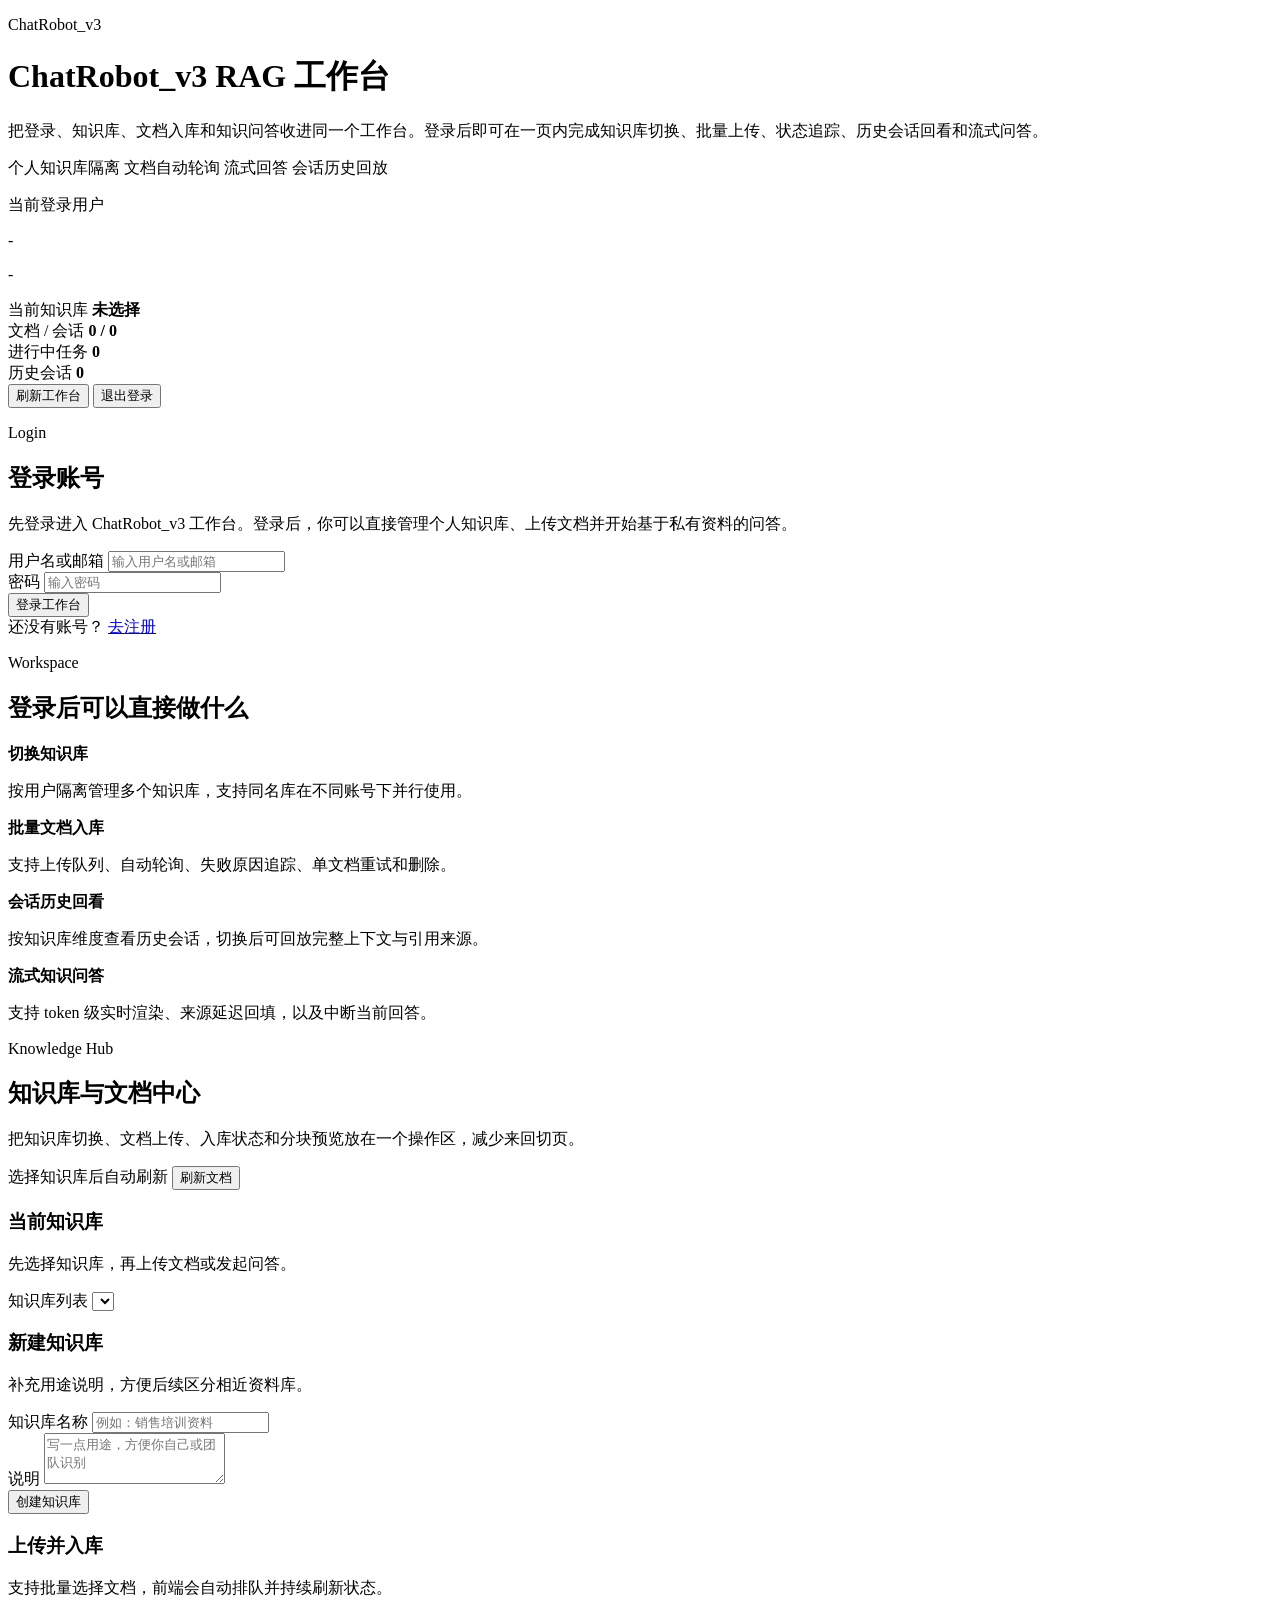
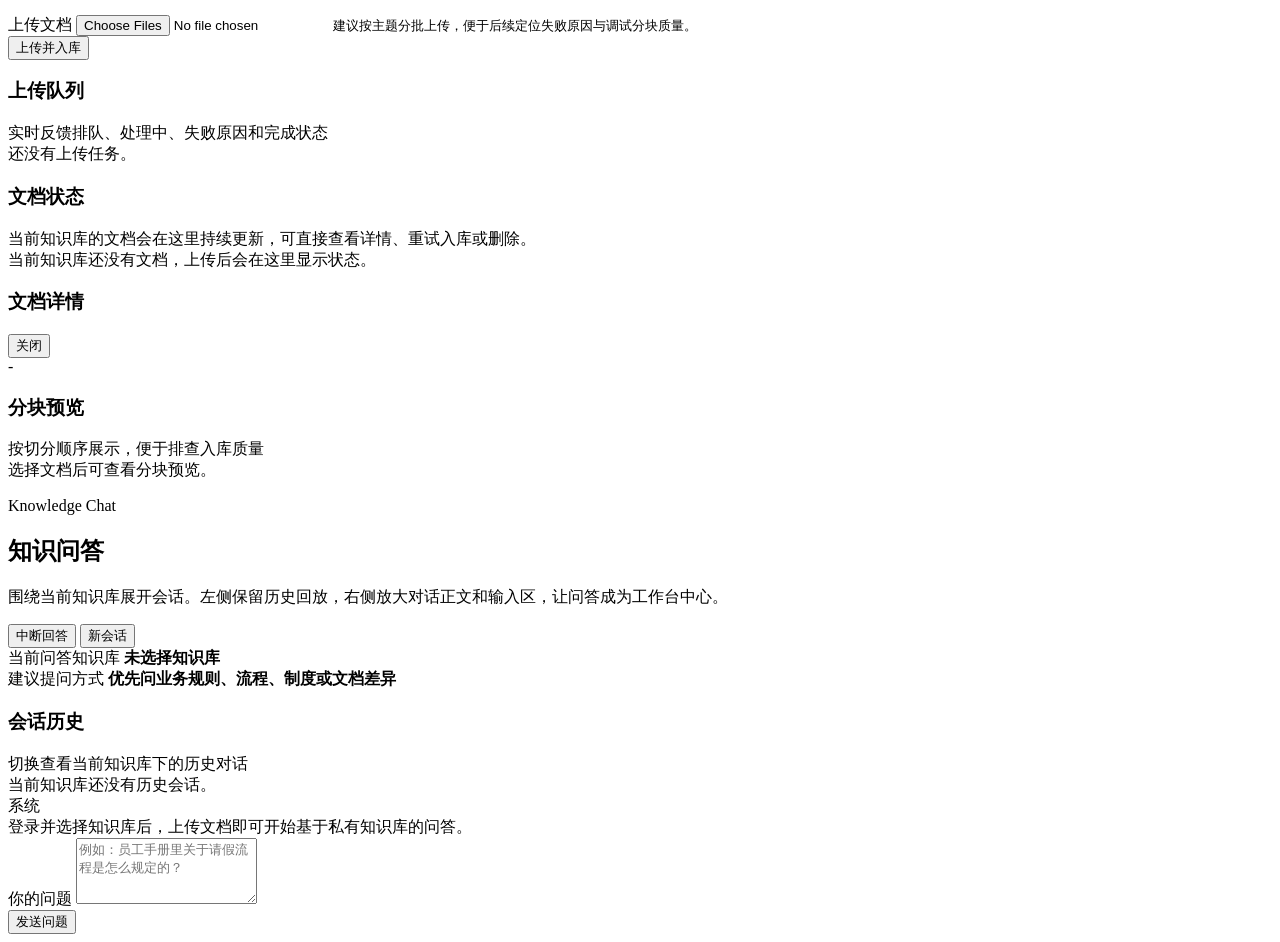
==== app/frontend/index.html @ 5afba653 "Initial open-source release with CI" ====
<!DOCTYPE html>
<html lang="zh-CN">
  <head>
    <meta charset="UTF-8" />
    <meta name="viewport" content="width=device-width, initial-scale=1.0" />
    <title>ChatRobot_v3 RAG 工作台</title>
    <link rel="stylesheet" href="/static/app.css" />
  </head>
  <body>
    <div class="shell">
      <header class="hero">
        <div class="hero-main">
          <p class="eyebrow">ChatRobot_v3</p>
          <h1>ChatRobot_v3 RAG 工作台</h1>
          <p class="hero-copy">
            把登录、知识库、文档入库和知识问答收进同一个工作台。登录后即可在一页内完成知识库切换、批量上传、状态追踪、历史会话回看和流式问答。
          </p>
          <div class="hero-badges">
            <span class="hero-badge">个人知识库隔离</span>
            <span class="hero-badge">文档自动轮询</span>
            <span class="hero-badge">流式回答</span>
            <span class="hero-badge">会话历史回放</span>
          </div>
        </div>

        <div class="hero-side">
          <div id="currentUserCard" class="user-card hidden">
            <p class="user-card-label">当前登录用户</p>
            <p id="currentUsername" class="user-card-name">-</p>
            <p id="currentUserEmail" class="user-card-meta">-</p>
          </div>

          <div class="hero-stats">
            <article class="hero-stat-card">
              <span class="hero-stat-label">当前知识库</span>
              <strong id="workspaceCollectionSummary" class="hero-stat-value">未选择</strong>
            </article>
            <article class="hero-stat-card">
              <span class="hero-stat-label">文档 / 会话</span>
              <strong id="workspaceDocumentSummary" class="hero-stat-value">0 / 0</strong>
            </article>
            <article class="hero-stat-card">
              <span class="hero-stat-label">进行中任务</span>
              <strong id="workspacePendingSummary" class="hero-stat-value">0</strong>
            </article>
            <article class="hero-stat-card">
              <span class="hero-stat-label">历史会话</span>
              <strong id="workspaceConversationSummary" class="hero-stat-value">0</strong>
            </article>
          </div>

          <div class="hero-actions">
            <button id="refreshAllButton" class="ghost-button hidden" type="button">刷新工作台</button>
            <button id="logoutButton" class="ghost-button hidden" type="button">退出登录</button>
          </div>
        </div>
      </header>

      <section id="sessionNotice" class="session-notice hidden"></section>

      <section id="authPanel" class="auth-shell">
        <div class="auth-workbench">
          <form id="loginForm" class="panel auth-panel auth-panel-compact">
            <div class="panel-header">
              <div>
                <p class="panel-kicker">Login</p>
                <h2>登录账号</h2>
              </div>
            </div>
            <p class="auth-intro">
              先登录进入 ChatRobot_v3 工作台。登录后，你可以直接管理个人知识库、上传文档并开始基于私有资料的问答。
            </p>
            <div class="field">
              <span>用户名或邮箱</span>
              <input id="loginIdentifierInput" type="text" maxlength="255" placeholder="输入用户名或邮箱" />
            </div>
            <div class="field">
              <span>密码</span>
              <input id="loginPasswordInput" type="password" maxlength="128" placeholder="输入密码" />
            </div>
            <button class="accent-button" type="submit">登录工作台</button>
            <div class="auth-link-row">
              <span>还没有账号？</span>
              <a class="text-link" href="/register">去注册</a>
            </div>
          </form>

          <aside class="panel auth-preview-panel">
            <div class="panel-header">
              <div>
                <p class="panel-kicker">Workspace</p>
                <h2>登录后可以直接做什么</h2>
              </div>
            </div>
            <div class="feature-grid">
              <article class="feature-card">
                <strong>切换知识库</strong>
                <p>按用户隔离管理多个知识库，支持同名库在不同账号下并行使用。</p>
              </article>
              <article class="feature-card">
                <strong>批量文档入库</strong>
                <p>支持上传队列、自动轮询、失败原因追踪、单文档重试和删除。</p>
              </article>
              <article class="feature-card">
                <strong>会话历史回看</strong>
                <p>按知识库维度查看历史会话，切换后可回放完整上下文与引用来源。</p>
              </article>
              <article class="feature-card">
                <strong>流式知识问答</strong>
                <p>支持 token 级实时渲染、来源延迟回填，以及中断当前回答。</p>
              </article>
            </div>
          </aside>
        </div>
      </section>

      <main id="dashboard" class="dashboard hidden">
        <section class="panel panel-operations">
          <div class="panel-header workspace-header">
            <div>
              <p class="panel-kicker">Knowledge Hub</p>
              <h2>知识库与文档中心</h2>
              <p class="workspace-header-copy">把知识库切换、文档上传、入库状态和分块预览放在一个操作区，减少来回切页。</p>
            </div>
            <div class="panel-header-actions">
              <span id="documentPollingStatus" class="panel-status-text">选择知识库后自动刷新</span>
              <button id="refreshDocumentsButton" class="ghost-button" type="button">刷新文档</button>
            </div>
          </div>

          <div class="operations-grid">
            <div class="stack">
              <section class="workspace-block workspace-block-emphasis">
                <div class="subsection-header subsection-header-tight">
                  <div>
                    <h3>当前知识库</h3>
                    <p class="subsection-meta">先选择知识库，再上传文档或发起问答。</p>
                  </div>
                </div>
                <label class="field">
                  <span>知识库列表</span>
                  <select id="collectionSelect"></select>
                </label>
              </section>

              <form id="collectionForm" class="card-form">
                <div class="subsection-header subsection-header-tight">
                  <div>
                    <h3>新建知识库</h3>
                    <p class="subsection-meta">补充用途说明，方便后续区分相近资料库。</p>
                  </div>
                </div>
                <div class="field">
                  <span>知识库名称</span>
                  <input id="collectionNameInput" type="text" maxlength="100" placeholder="例如：销售培训资料" />
                </div>
                <div class="field">
                  <span>说明</span>
                  <textarea
                    id="collectionDescriptionInput"
                    rows="3"
                    maxlength="500"
                    placeholder="写一点用途，方便你自己或团队识别"
                  ></textarea>
                </div>
                <button class="accent-button" type="submit">创建知识库</button>
              </form>

              <form id="uploadForm" class="card-form">
                <div class="subsection-header subsection-header-tight">
                  <div>
                    <h3>上传并入库</h3>
                    <p class="subsection-meta">支持批量选择文档，前端会自动排队并持续刷新状态。</p>
                  </div>
                </div>
                <div class="field">
                  <span>上传文档</span>
                  <input id="fileInput" type="file" accept=".pdf,.doc,.docx,.txt" multiple />
                  <small class="field-hint">建议按主题分批上传，便于后续定位失败原因与调试分块质量。</small>
                </div>
                <button class="accent-button" type="submit">上传并入库</button>
              </form>
            </div>

            <div class="resource-column">
              <section class="upload-queue-panel workspace-block">
                <div class="subsection-header">
                  <div>
                    <h3>上传队列</h3>
                    <span class="subsection-meta">实时反馈排队、处理中、失败原因和完成状态</span>
                  </div>
                </div>
                <div id="uploadQueueEmptyState" class="empty-state">还没有上传任务。</div>
                <div id="uploadQueue" class="upload-queue"></div>
              </section>

              <section class="workspace-block workspace-block-fill">
                <div class="subsection-header">
                  <div>
                    <h3>文档状态</h3>
                    <span class="subsection-meta">当前知识库的文档会在这里持续更新，可直接查看详情、重试入库或删除。</span>
                  </div>
                </div>
                <div id="documentsEmptyState" class="empty-state">当前知识库还没有文档，上传后会在这里显示状态。</div>
                <div id="documentsList" class="document-list"></div>
              </section>
            </div>
          </div>

          <section id="documentDetailPanel" class="detail-panel hidden">
            <div class="subsection-header">
              <div>
                <h3 id="documentDetailTitle">文档详情</h3>
                <p id="documentChunkPreviewSummary" class="subsection-meta"></p>
              </div>
              <button id="closeDocumentDetailButton" class="ghost-button" type="button">关闭</button>
            </div>
            <div class="detail-summary">
              <span id="documentDetailStatus" class="status-badge">-</span>
            </div>
            <div id="documentDetailMeta" class="detail-meta-grid"></div>
            <div id="documentDetailError" class="detail-alert hidden"></div>

            <div class="detail-section">
              <div class="subsection-header subsection-header-tight">
                <h3>分块预览</h3>
                <span class="subsection-meta">按切分顺序展示，便于排查入库质量</span>
              </div>
              <div id="documentChunkPreviewEmptyState" class="empty-state">选择文档后可查看分块预览。</div>
              <div id="documentChunkPreview" class="chunk-preview-list"></div>
            </div>
          </section>
        </section>

        <section class="panel panel-chat">
          <div class="panel-header">
            <div>
              <p class="panel-kicker">Knowledge Chat</p>
              <h2>知识问答</h2>
              <p class="workspace-header-copy">
                围绕当前知识库展开会话。左侧保留历史回放，右侧放大对话正文和输入区，让问答成为工作台中心。
              </p>
            </div>
            <div class="panel-header-actions">
              <button id="stopChatButton" class="danger-button hidden" type="button">中断回答</button>
              <button id="resetConversationButton" class="ghost-button" type="button">新会话</button>
            </div>
          </div>

          <div class="chat-context-bar">
            <div class="chat-context-card">
              <span class="chat-context-label">当前问答知识库</span>
              <strong id="chatCollectionBadge">未选择知识库</strong>
            </div>
            <div class="chat-context-card">
              <span class="chat-context-label">建议提问方式</span>
              <strong>优先问业务规则、流程、制度或文档差异</strong>
            </div>
          </div>

          <div class="chat-layout">
            <aside class="conversation-panel">
              <div class="subsection-header subsection-header-tight">
                <div>
                  <h3>会话历史</h3>
                  <span class="subsection-meta">切换查看当前知识库下的历史对话</span>
                </div>
              </div>
              <div id="conversationListEmptyState" class="empty-state">当前知识库还没有历史会话。</div>
              <div id="conversationList" class="conversation-list"></div>
            </aside>

            <div class="chat-main">
              <div id="chatFeed" class="chat-feed">
                <article class="message assistant">
                  <div class="message-role">系统</div>
                  <div class="message-body">登录并选择知识库后，上传文档即可开始基于私有知识库的问答。</div>
                </article>
              </div>

              <form id="chatForm" class="chat-form">
                <label class="field">
                  <span>你的问题</span>
                  <textarea
                    id="chatInput"
                    rows="4"
                    maxlength="4000"
                    placeholder="例如：员工手册里关于请假流程是怎么规定的？"
                  ></textarea>
                </label>
                <div class="chat-actions">
                  <button class="accent-button" type="submit">发送问题</button>
                </div>
              </form>
            </div>
          </div>
        </section>
      </main>
    </div>

    <div id="toast" class="toast hidden"></div>
    <script src="/static/app.js"></script>
  </body>
</html>
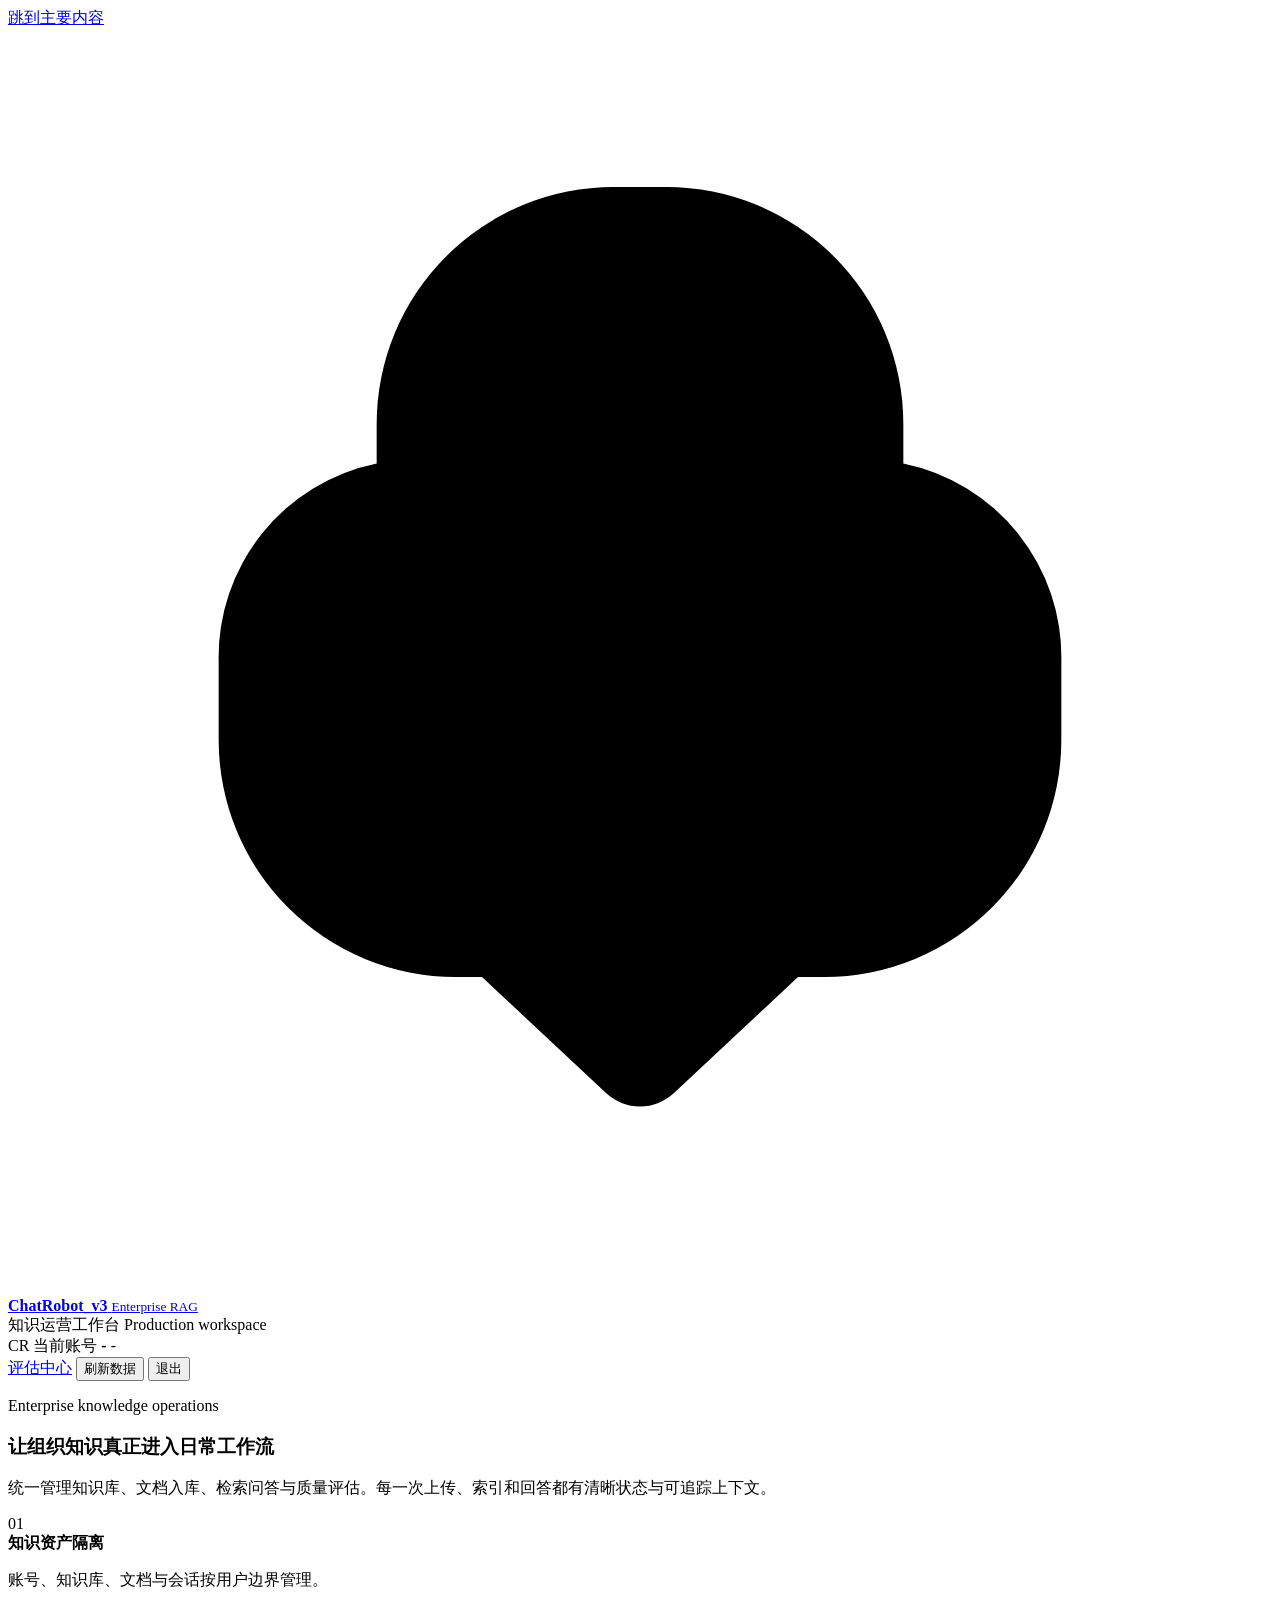
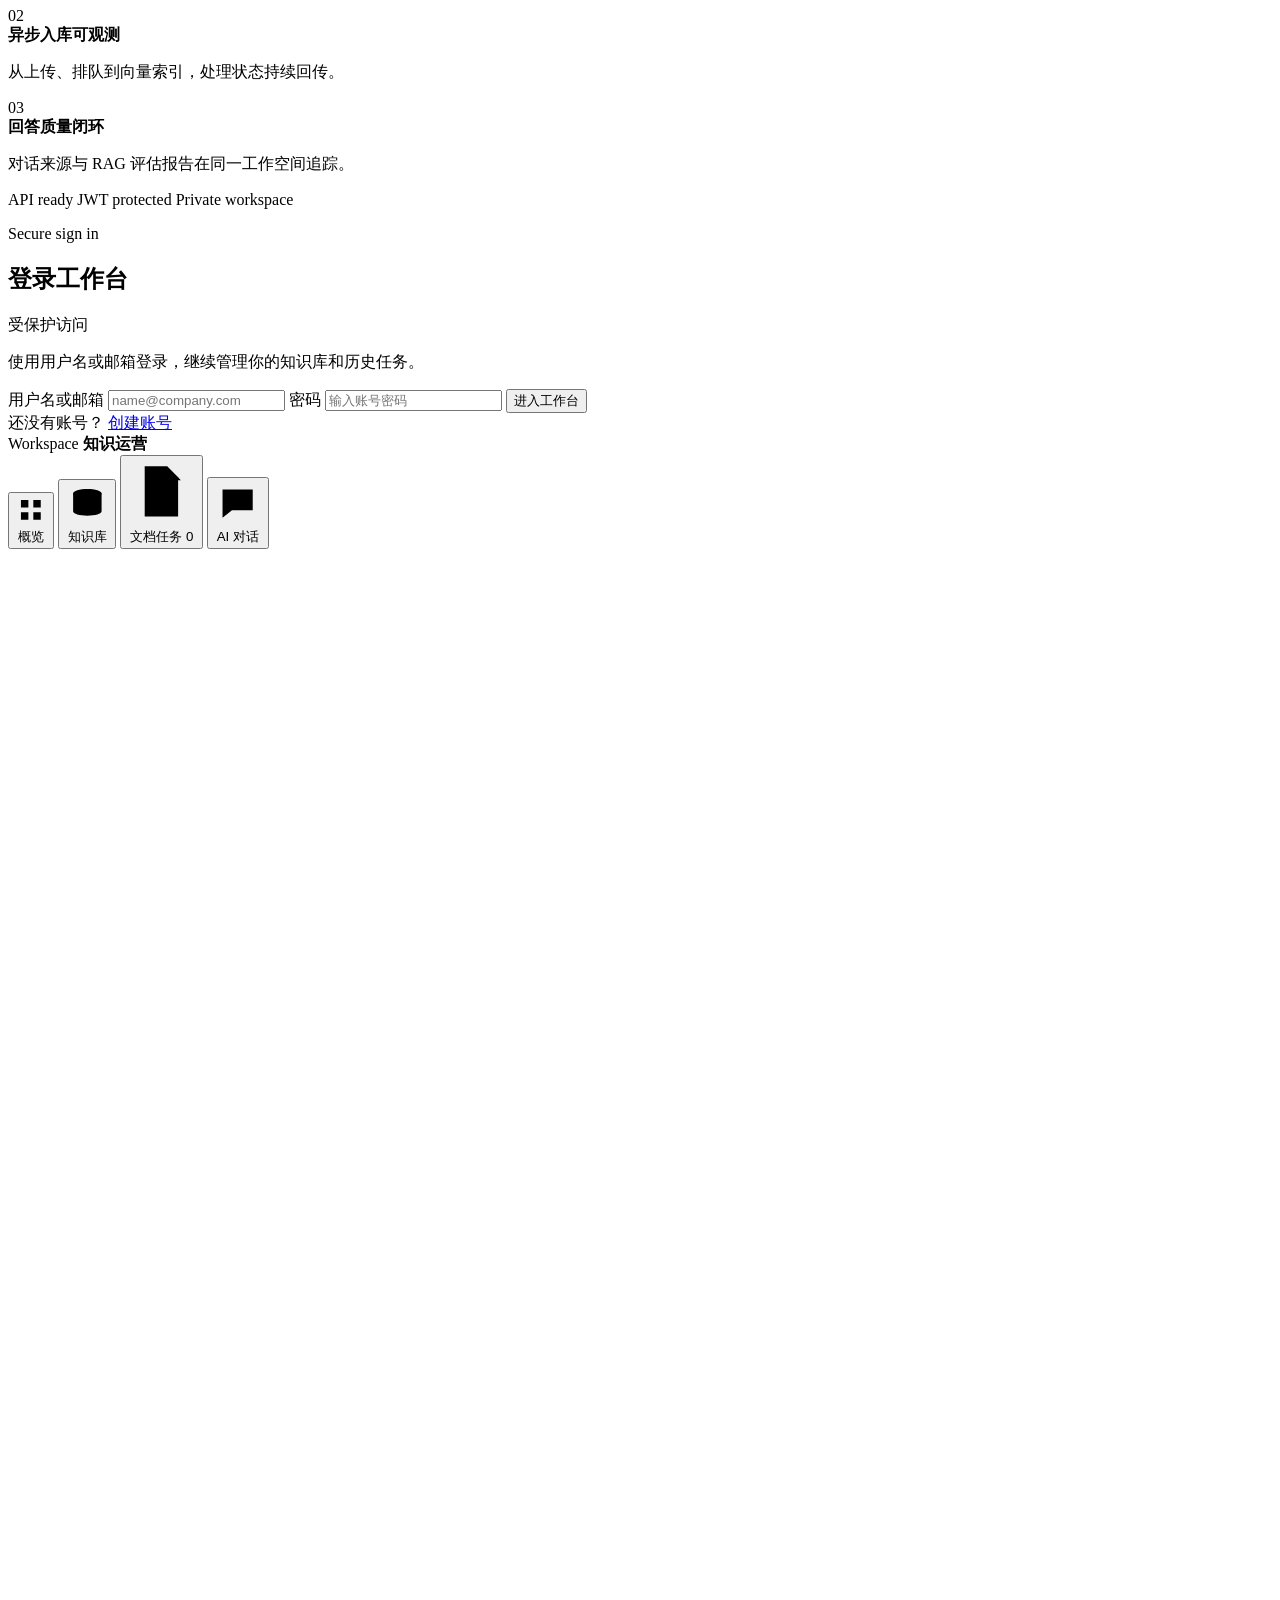
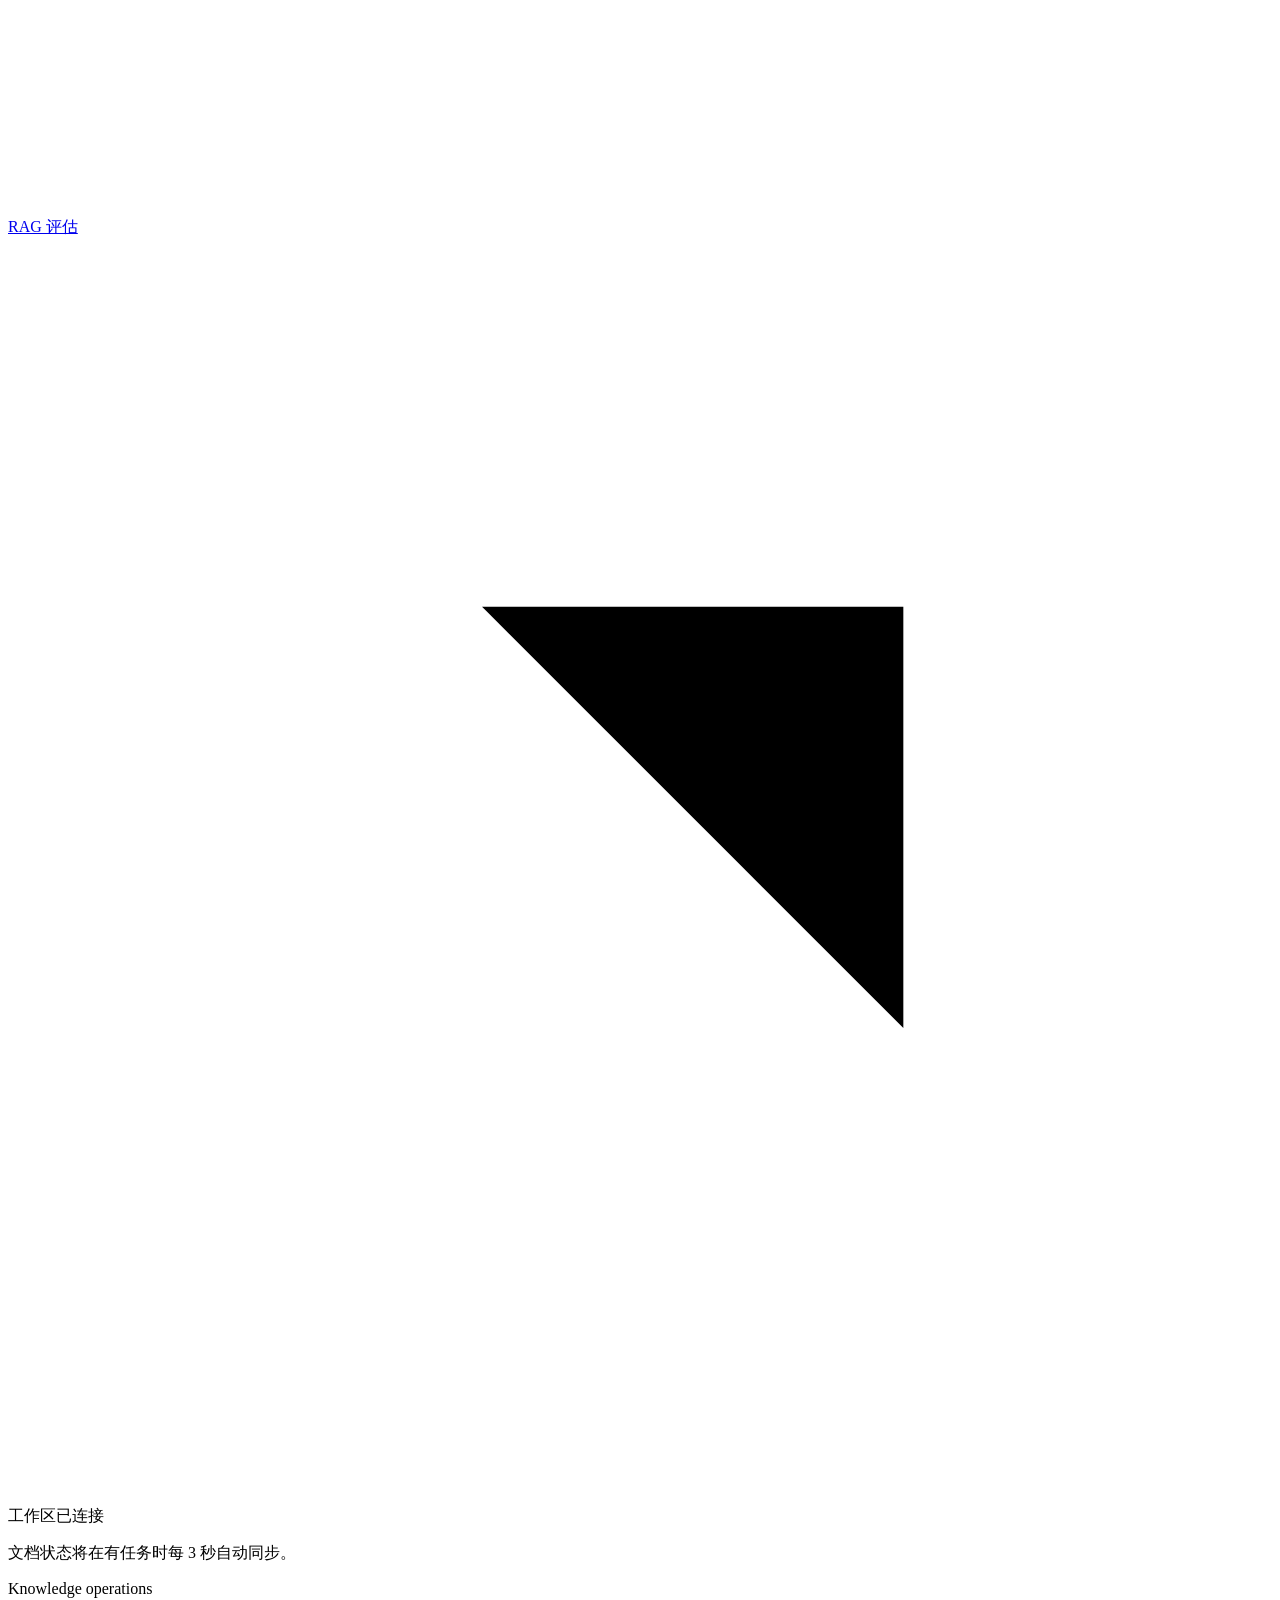
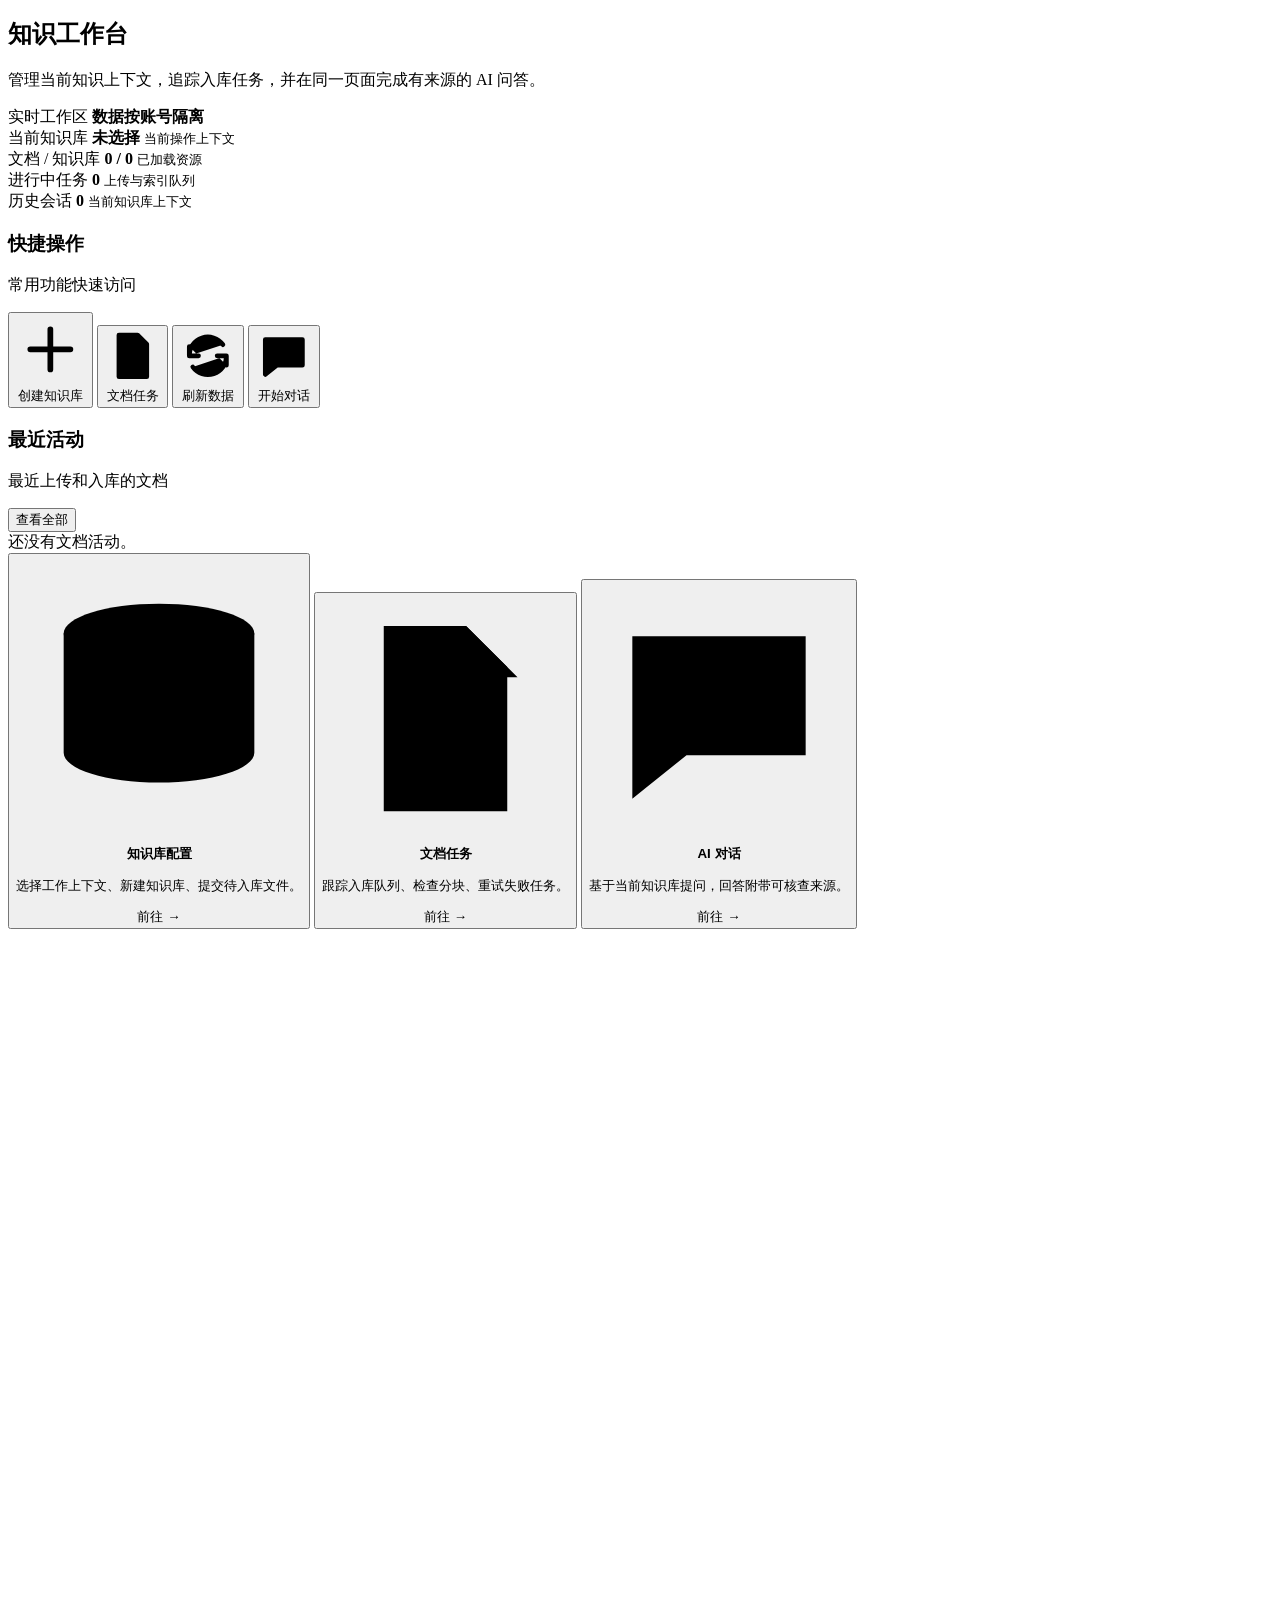
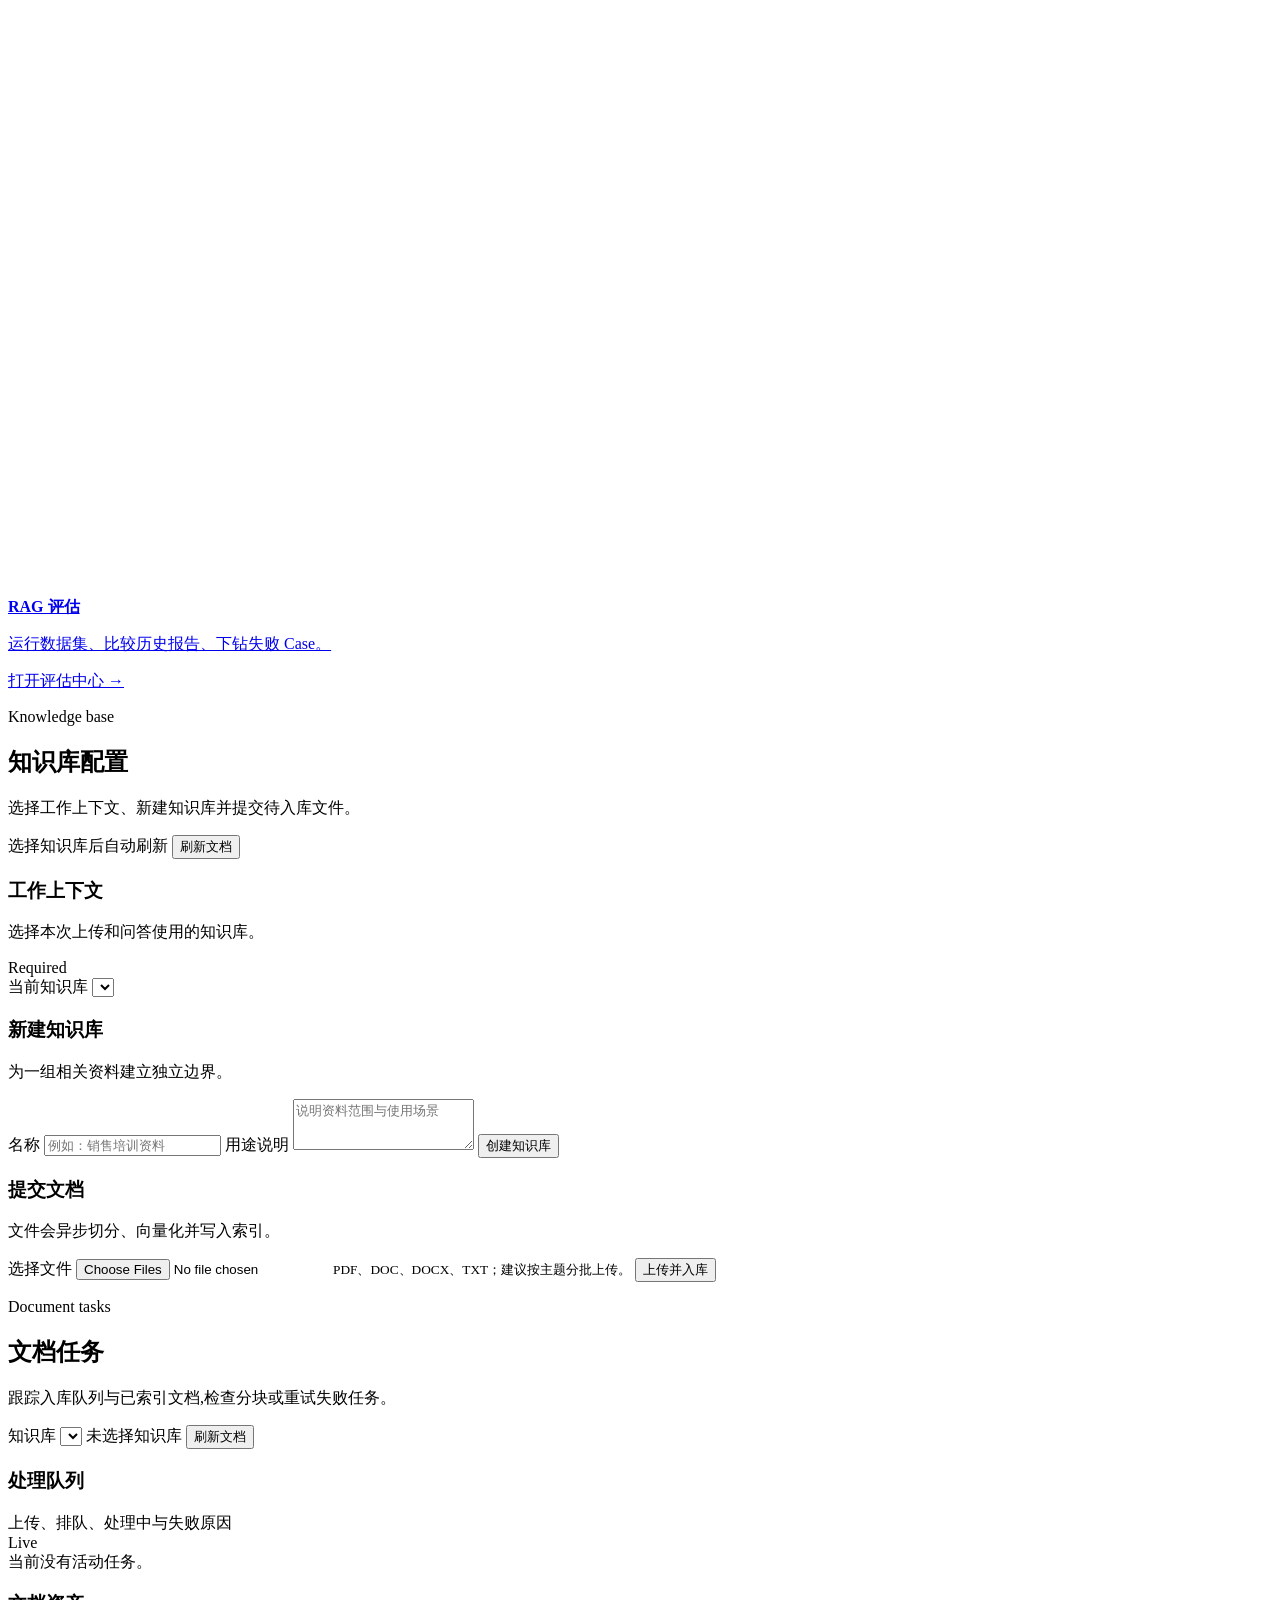
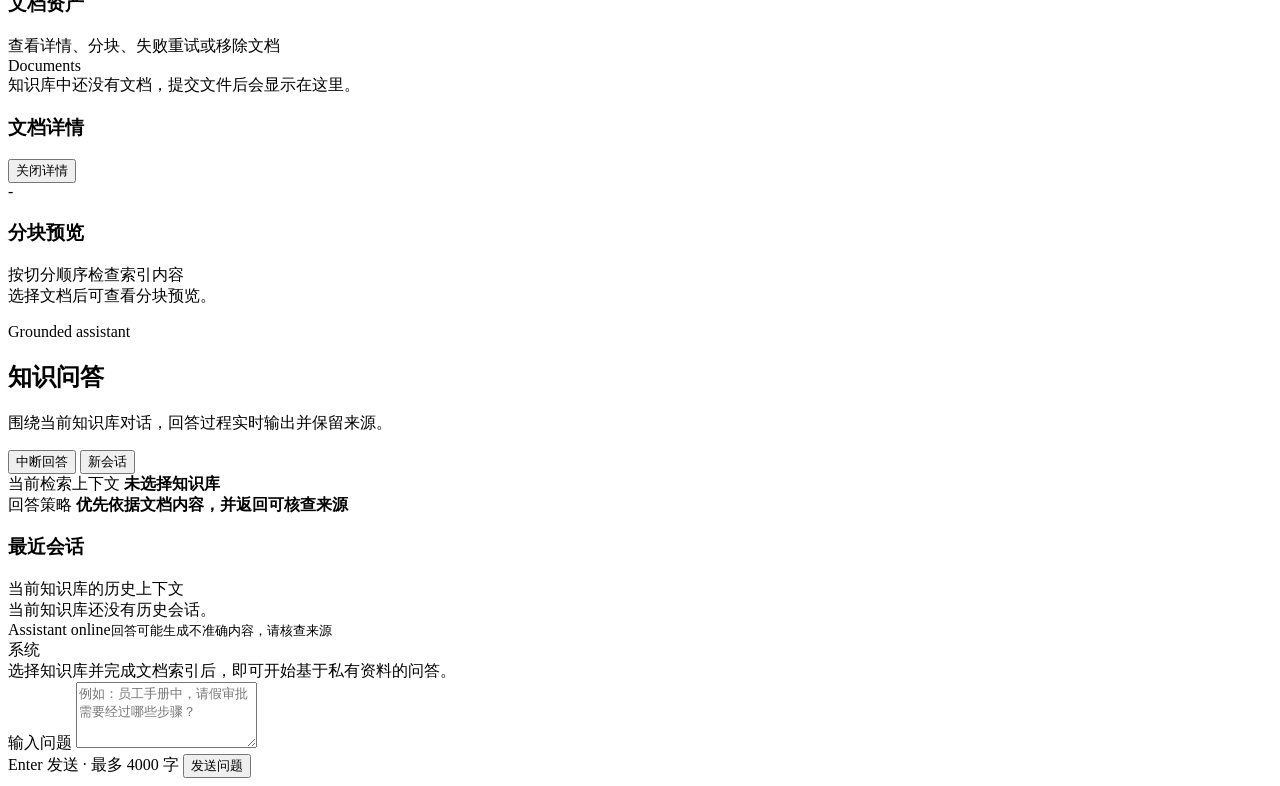
==== commit 3ff77801: "chore(repo): 初始化 ChatRobot 项目基线 【改动概述】 建立 ChatRobot_v3 企业级 RAG 应用的本地 Git 初始基线，纳入后端、前端、评估、部署、测试和正式项目文" ====
--- a/app/frontend/index.html
+++ b/app/frontend/index.html
@@ -3,302 +3,426 @@
   <head>
     <meta charset="UTF-8" />
     <meta name="viewport" content="width=device-width, initial-scale=1.0" />
-    <title>ChatRobot_v3 RAG 工作台</title>
-    <link rel="stylesheet" href="/static/app.css" />
+    <title>ChatRobot Enterprise RAG 工作台</title>
+    <link rel="stylesheet" href="/static/app.css?v=20260811.5" />
   </head>
-  <body>
-    <div class="shell">
-      <header class="hero">
-        <div class="hero-main">
-          <p class="eyebrow">ChatRobot_v3</p>
-          <h1>ChatRobot_v3 RAG 工作台</h1>
-          <p class="hero-copy">
-            把登录、知识库、文档入库和知识问答收进同一个工作台。登录后即可在一页内完成知识库切换、批量上传、状态追踪、历史会话回看和流式问答。
-          </p>
-          <div class="hero-badges">
-            <span class="hero-badge">个人知识库隔离</span>
-            <span class="hero-badge">文档自动轮询</span>
-            <span class="hero-badge">流式回答</span>
-            <span class="hero-badge">会话历史回放</span>
+  <body class="workspace-page">
+    <a class="skip-link" href="#mainContent">跳到主要内容</a>
+    <div class="shell app-shell">
+      <header class="hero product-topbar">
+        <a class="brand-lockup" href="/" aria-label="ChatRobot 工作台首页">
+          <span class="brand-mark" aria-hidden="true">
+            <svg viewBox="0 0 24 24" role="img">
+              <path d="M7 7.5A4.5 4.5 0 0 1 11.5 3h1A4.5 4.5 0 0 1 17 7.5v.75A3.75 3.75 0 0 1 20 12v1.5a4.5 4.5 0 0 1-4.5 4.5H15l-2.35 2.2a.95.95 0 0 1-1.3 0L9 18H8.5A4.5 4.5 0 0 1 4 13.5V12a3.75 3.75 0 0 1 3-3.75V7.5Z" />
+              <path d="M8.5 11.5h7M8.5 14.5h4.5" />
+            </svg>
+          </span>
+          <span class="brand-copy">
+            <strong>ChatRobot_v3</strong>
+            <small>Enterprise RAG</small>
+          </span>
+        </a>
+
+        <div class="topbar-context" aria-label="当前产品环境">
+          <span class="context-path">知识运营工作台</span>
+          <span class="environment-badge"><i aria-hidden="true"></i> Production workspace</span>
+        </div>
+
+        <div class="hero-side topbar-actions">
+          <div id="currentUserCard" class="user-card hidden">
+            <span class="user-avatar" aria-hidden="true">CR</span>
+            <span class="user-card-copy">
+              <span class="user-card-label">当前账号</span>
+              <strong id="currentUsername" class="user-card-name">-</strong>
+              <span id="currentUserEmail" class="user-card-meta">-</span>
+            </span>
           </div>
-        </div>
-
-        <div class="hero-side">
-          <div id="currentUserCard" class="user-card hidden">
-            <p class="user-card-label">当前登录用户</p>
-            <p id="currentUsername" class="user-card-name">-</p>
-            <p id="currentUserEmail" class="user-card-meta">-</p>
-          </div>
-
-          <div class="hero-stats">
-            <article class="hero-stat-card">
-              <span class="hero-stat-label">当前知识库</span>
-              <strong id="workspaceCollectionSummary" class="hero-stat-value">未选择</strong>
-            </article>
-            <article class="hero-stat-card">
-              <span class="hero-stat-label">文档 / 会话</span>
-              <strong id="workspaceDocumentSummary" class="hero-stat-value">0 / 0</strong>
-            </article>
-            <article class="hero-stat-card">
-              <span class="hero-stat-label">进行中任务</span>
-              <strong id="workspacePendingSummary" class="hero-stat-value">0</strong>
-            </article>
-            <article class="hero-stat-card">
-              <span class="hero-stat-label">历史会话</span>
-              <strong id="workspaceConversationSummary" class="hero-stat-value">0</strong>
-            </article>
-          </div>
-
           <div class="hero-actions">
-            <button id="refreshAllButton" class="ghost-button hidden" type="button">刷新工作台</button>
-            <button id="logoutButton" class="ghost-button hidden" type="button">退出登录</button>
+            <a class="ghost-button link-button" href="/evaluations">评估中心</a>
+            <button id="refreshAllButton" class="ghost-button hidden" type="button">刷新数据</button>
+            <button id="logoutButton" class="ghost-button hidden" type="button">退出</button>
           </div>
         </div>
       </header>
 
-      <section id="sessionNotice" class="session-notice hidden"></section>
-
-      <section id="authPanel" class="auth-shell">
-        <div class="auth-workbench">
-          <form id="loginForm" class="panel auth-panel auth-panel-compact">
-            <div class="panel-header">
+      <div id="mainContent" class="app-stage" tabindex="-1">
+        <section id="sessionNotice" class="session-notice hidden" role="status" aria-live="polite"></section>
+
+        <section id="authPanel" class="auth-shell production-auth">
+          <div class="auth-workbench">
+            <aside class="auth-product-panel" aria-labelledby="loginPageTitle">
               <div>
-                <p class="panel-kicker">Login</p>
-                <h2>登录账号</h2>
-              </div>
+                <p class="eyebrow">Enterprise knowledge operations</p>
+                <h1 id="loginPageTitle">让组织知识真正进入日常工作流</h1>
+                <p class="hero-copy">
+                  统一管理知识库、文档入库、检索问答与质量评估。每一次上传、索引和回答都有清晰状态与可追踪上下文。
+                </p>
+              </div>
+              <div class="auth-signal-list" aria-label="平台能力">
+                <article>
+                  <span class="signal-icon" aria-hidden="true">01</span>
+                  <div><strong>知识资产隔离</strong><p>账号、知识库、文档与会话按用户边界管理。</p></div>
+                </article>
+                <article>
+                  <span class="signal-icon" aria-hidden="true">02</span>
+                  <div><strong>异步入库可观测</strong><p>从上传、排队到向量索引，处理状态持续回传。</p></div>
+                </article>
+                <article>
+                  <span class="signal-icon" aria-hidden="true">03</span>
+                  <div><strong>回答质量闭环</strong><p>对话来源与 RAG 评估报告在同一工作空间追踪。</p></div>
+                </article>
+              </div>
+              <div class="auth-trust-row">
+                <span><i class="status-dot" aria-hidden="true"></i> API ready</span>
+                <span>JWT protected</span>
+                <span>Private workspace</span>
+              </div>
+            </aside>
+
+            <form id="loginForm" class="panel auth-panel auth-panel-compact">
+              <div class="panel-header auth-panel-header">
+                <div>
+                  <p class="panel-kicker">Secure sign in</p>
+                  <h2>登录工作台</h2>
+                </div>
+                <span class="secure-badge">受保护访问</span>
+              </div>
+              <p class="auth-intro">使用用户名或邮箱登录，继续管理你的知识库和历史任务。</p>
+              <label class="field" for="loginIdentifierInput">
+                <span>用户名或邮箱</span>
+                <input id="loginIdentifierInput" type="text" maxlength="255" autocomplete="username" placeholder="name@company.com" />
+              </label>
+              <label class="field" for="loginPasswordInput">
+                <span>密码</span>
+                <input id="loginPasswordInput" type="password" maxlength="128" autocomplete="current-password" placeholder="输入账号密码" />
+              </label>
+              <button class="accent-button" type="submit">进入工作台</button>
+              <div class="auth-link-row">
+                <span>还没有账号？</span>
+                <a class="text-link" href="/register">创建账号</a>
+              </div>
+            </form>
+          </div>
+        </section>
+
+        <main id="dashboard" class="workspace-app hidden">
+          <aside class="workspace-sidebar" aria-label="工作台主导航">
+            <div class="sidebar-heading">
+              <span class="sidebar-label">Workspace</span>
+              <strong>知识运营</strong>
             </div>
-            <p class="auth-intro">
-              先登录进入 ChatRobot_v3 工作台。登录后，你可以直接管理个人知识库、上传文档并开始基于私有资料的问答。
-            </p>
-            <div class="field">
-              <span>用户名或邮箱</span>
-              <input id="loginIdentifierInput" type="text" maxlength="255" placeholder="输入用户名或邮箱" />
-            </div>
-            <div class="field">
-              <span>密码</span>
-              <input id="loginPasswordInput" type="password" maxlength="128" placeholder="输入密码" />
-            </div>
-            <button class="accent-button" type="submit">登录工作台</button>
-            <div class="auth-link-row">
-              <span>还没有账号？</span>
-              <a class="text-link" href="/register">去注册</a>
-            </div>
-          </form>
-
-          <aside class="panel auth-preview-panel">
-            <div class="panel-header">
-              <div>
-                <p class="panel-kicker">Workspace</p>
-                <h2>登录后可以直接做什么</h2>
-              </div>
-            </div>
-            <div class="feature-grid">
-              <article class="feature-card">
-                <strong>切换知识库</strong>
-                <p>按用户隔离管理多个知识库，支持同名库在不同账号下并行使用。</p>
-              </article>
-              <article class="feature-card">
-                <strong>批量文档入库</strong>
-                <p>支持上传队列、自动轮询、失败原因追踪、单文档重试和删除。</p>
-              </article>
-              <article class="feature-card">
-                <strong>会话历史回看</strong>
-                <p>按知识库维度查看历史会话，切换后可回放完整上下文与引用来源。</p>
-              </article>
-              <article class="feature-card">
-                <strong>流式知识问答</strong>
-                <p>支持 token 级实时渲染、来源延迟回填，以及中断当前回答。</p>
-              </article>
+            <nav class="workspace-nav" aria-label="工作区视图">
+              <button id="navViewOverview" class="nav-item active" type="button" data-view="overview" aria-pressed="true">
+                <svg viewBox="0 0 24 24" aria-hidden="true"><path d="M4 4h6v6H4zM14 4h6v6h-6zM4 14h6v6H4zM14 14h6v6h-6z" /></svg>
+                <span>概览</span>
+              </button>
+              <button id="navViewKnowledge" class="nav-item" type="button" data-view="knowledge" aria-pressed="false">
+                <svg viewBox="0 0 24 24" aria-hidden="true"><path d="M4 6.5C4 5.12 7.58 4 12 4s8 1.12 8 2.5S16.42 9 12 9 4 7.88 4 6.5Z" /><path d="M4 6.5v5C4 12.88 7.58 14 12 14s8-1.12 8-2.5v-5M4 11.5v5C4 17.88 7.58 19 12 19s8-1.12 8-2.5v-5" /></svg>
+                <span>知识库</span>
+              </button>
+              <button id="navViewDocuments" class="nav-item" type="button" data-view="documents" aria-pressed="false">
+                <svg viewBox="0 0 24 24" aria-hidden="true"><path d="M6 3h8l4 4v14H6z" /><path d="M14 3v5h5M9 12h6M9 16h6" /></svg>
+                <span>文档任务</span>
+                <span id="navDocumentsBadge" class="nav-badge hidden" aria-hidden="true">0</span>
+              </button>
+              <button id="navViewChat" class="nav-item" type="button" data-view="chat" aria-pressed="false">
+                <svg viewBox="0 0 24 24" aria-hidden="true"><path d="M4 5h16v11H9l-5 4z" /><path d="M8 9h8M8 12h5" /></svg>
+                <span>AI 对话</span>
+              </button>
+              <a class="nav-item nav-item-link" href="/evaluations">
+                <svg viewBox="0 0 24 24" aria-hidden="true"><path d="M5 20V10M12 20V4M19 20v-7" /></svg>
+                <span>RAG 评估</span>
+                <svg class="nav-external" viewBox="0 0 24 24" aria-hidden="true"><path d="M7 17 17 7M9 7h8v8" /></svg>
+              </a>
+            </nav>
+            <div class="sidebar-status">
+              <span class="sidebar-status-title"><i class="status-dot" aria-hidden="true"></i> 工作区已连接</span>
+              <p>文档状态将在有任务时每 3 秒自动同步。</p>
             </div>
           </aside>
-        </div>
-      </section>
-
-      <main id="dashboard" class="dashboard hidden">
-        <section class="panel panel-operations">
-          <div class="panel-header workspace-header">
-            <div>
-              <p class="panel-kicker">Knowledge Hub</p>
-              <h2>知识库与文档中心</h2>
-              <p class="workspace-header-copy">把知识库切换、文档上传、入库状态和分块预览放在一个操作区，减少来回切页。</p>
-            </div>
-            <div class="panel-header-actions">
-              <span id="documentPollingStatus" class="panel-status-text">选择知识库后自动刷新</span>
-              <button id="refreshDocumentsButton" class="ghost-button" type="button">刷新文档</button>
-            </div>
-          </div>
-
-          <div class="operations-grid">
-            <div class="stack">
-              <section class="workspace-block workspace-block-emphasis">
-                <div class="subsection-header subsection-header-tight">
+
+          <div class="workspace-surface">
+            <section id="workspaceOverview" class="workspace-overview" aria-labelledby="workspaceTitle">
+              <div class="page-heading">
+                <div>
+                  <p class="eyebrow">Knowledge operations</p>
+                  <h1 id="workspaceTitle">知识工作台</h1>
+                  <p id="workspaceViewCopy">管理当前知识上下文，追踪入库任务，并在同一页面完成有来源的 AI 问答。</p>
+                </div>
+                <div class="page-heading-meta">
+                  <span>实时工作区</span>
+                  <strong>数据按账号隔离</strong>
+                </div>
+              </div>
+
+              <div id="workspaceStats" class="hero-stats hidden" aria-label="工作台概览">
+                <article class="hero-stat-card hero-stat-primary">
+                  <span class="hero-stat-label">当前知识库</span>
+                  <strong id="workspaceCollectionSummary" class="hero-stat-value">未选择</strong>
+                  <small>当前操作上下文</small>
+                </article>
+                <article class="hero-stat-card">
+                  <span class="hero-stat-label">文档 / 知识库</span>
+                  <strong id="workspaceDocumentSummary" class="hero-stat-value">0 / 0</strong>
+                  <small>已加载资源</small>
+                </article>
+                <article class="hero-stat-card">
+                  <span class="hero-stat-label">进行中任务</span>
+                  <strong id="workspacePendingSummary" class="hero-stat-value">0</strong>
+                  <small>上传与索引队列</small>
+                </article>
+                <article class="hero-stat-card">
+                  <span class="hero-stat-label">历史会话</span>
+                  <strong id="workspaceConversationSummary" class="hero-stat-value">0</strong>
+                  <small>当前知识库上下文</small>
+                </article>
+              </div>
+
+              <div id="workspaceActions" class="workspace-actions hidden" aria-label="快捷操作">
+                <section class="workspace-block workspace-actions-group">
+                  <div class="subsection-header subsection-header-tight">
+                    <div><h3>快捷操作</h3><p class="subsection-meta">常用功能快速访问</p></div>
+                  </div>
+                  <div class="action-buttons-grid">
+                    <button type="button" class="action-button" data-goto-view="knowledge">
+                      <svg viewBox="0 0 24 24" aria-hidden="true"><path d="M12 5v14M5 12h14" stroke="currentColor" stroke-width="2" stroke-linecap="round"/></svg>
+                      <span>创建知识库</span>
+                    </button>
+                    <button type="button" class="action-button" data-goto-view="documents">
+                      <svg viewBox="0 0 24 24" aria-hidden="true"><path d="M6 3h8l4 4v14H6z" stroke="currentColor" stroke-width="2" stroke-linecap="round" stroke-linejoin="round"/></svg>
+                      <span>文档任务</span>
+                    </button>
+                    <button type="button" id="workspaceRefreshButton" class="action-button" data-action="refresh">
+                      <svg viewBox="0 0 24 24" aria-hidden="true"><path d="M4 12a8 8 0 0 1 14.5-4.8M20 12a8 8 0 0 1-14.5 4.8M4 8v4h4M20 16v-4h-4" stroke="currentColor" stroke-width="2" stroke-linecap="round" stroke-linejoin="round"/></svg>
+                      <span>刷新数据</span>
+                    </button>
+                    <button type="button" class="action-button" data-goto-view="chat">
+                      <svg viewBox="0 0 24 24" aria-hidden="true"><path d="M4 5h16v11H9l-5 4z" stroke="currentColor" stroke-width="2" stroke-linecap="round" stroke-linejoin="round"/></svg>
+                      <span>开始对话</span>
+                    </button>
+                  </div>
+                </section>
+
+                <section class="workspace-block workspace-activity">
+                  <div class="subsection-header subsection-header-tight">
+                    <div><h3>最近活动</h3><p class="subsection-meta">最近上传和入库的文档</p></div>
+                    <button type="button" class="ghost-button-small" data-goto-view="documents">查看全部</button>
+                  </div>
+                  <div id="recentActivityEmptyState" class="empty-state">还没有文档活动。</div>
+                  <div id="recentActivityList" class="recent-activity-list"></div>
+                </section>
+              </div>
+            </section>
+
+            <div class="workspace-views">
+              <section class="workspace-view view-overview" data-view-panel="overview" aria-label="工作区入口">
+                <div class="entry-grid">
+                  <button class="entry-card" type="button" data-goto-view="knowledge">
+                    <span class="entry-icon" aria-hidden="true">
+                      <svg viewBox="0 0 24 24"><path d="M4 6.5C4 5.12 7.58 4 12 4s8 1.12 8 2.5S16.42 9 12 9 4 7.88 4 6.5Z" /><path d="M4 6.5v5C4 12.88 7.58 14 12 14s8-1.12 8-2.5v-5M4 11.5v5C4 17.88 7.58 19 12 19s8-1.12 8-2.5v-5" /></svg>
+                    </span>
+                    <strong>知识库配置</strong>
+                    <p>选择工作上下文、新建知识库、提交待入库文件。</p>
+                    <span class="entry-go" aria-hidden="true">前往 →</span>
+                  </button>
+                  <button class="entry-card" type="button" data-goto-view="documents">
+                    <span class="entry-icon" aria-hidden="true">
+                      <svg viewBox="0 0 24 24"><path d="M6 3h8l4 4v14H6z" /><path d="M14 3v5h5M9 12h6M9 16h6" /></svg>
+                    </span>
+                    <strong>文档任务</strong>
+                    <p>跟踪入库队列、检查分块、重试失败任务。</p>
+                    <span class="entry-go" aria-hidden="true">前往 →</span>
+                  </button>
+                  <button class="entry-card" type="button" data-goto-view="chat">
+                    <span class="entry-icon" aria-hidden="true">
+                      <svg viewBox="0 0 24 24"><path d="M4 5h16v11H9l-5 4z" /><path d="M8 9h8M8 12h5" /></svg>
+                    </span>
+                    <strong>AI 对话</strong>
+                    <p>基于当前知识库提问，回答附带可核查来源。</p>
+                    <span class="entry-go" aria-hidden="true">前往 →</span>
+                  </button>
+                  <a class="entry-card" href="/evaluations">
+                    <span class="entry-icon" aria-hidden="true">
+                      <svg viewBox="0 0 24 24"><path d="M5 20V10M12 20V4M19 20v-7" /></svg>
+                    </span>
+                    <strong>RAG 评估</strong>
+                    <p>运行数据集、比较历史报告、下钻失败 Case。</p>
+                    <span class="entry-go" aria-hidden="true">打开评估中心 →</span>
+                  </a>
+                </div>
+              </section>
+
+              <section id="knowledgePanel" class="panel panel-operations workspace-view" data-view-panel="knowledge">
+                <div class="panel-header workspace-header">
                   <div>
-                    <h3>当前知识库</h3>
-                    <p class="subsection-meta">先选择知识库，再上传文档或发起问答。</p>
-                  </div>
-                </div>
-                <label class="field">
-                  <span>知识库列表</span>
-                  <select id="collectionSelect"></select>
-                </label>
+                    <p class="panel-kicker">Knowledge base</p>
+                    <h2>知识库配置</h2>
+                    <p class="workspace-header-copy">选择工作上下文、新建知识库并提交待入库文件。</p>
+                  </div>
+                  <div class="panel-header-actions">
+                    <span id="documentPollingStatus" class="panel-status-text" role="status" aria-live="polite">选择知识库后自动刷新</span>
+                    <button id="refreshDocumentsButton" class="ghost-button" type="button">刷新文档</button>
+                  </div>
+                </div>
+
+                <div class="operations-grid">
+                  <div class="stack knowledge-controls">
+                    <section class="workspace-block workspace-block-emphasis">
+                      <div class="subsection-header subsection-header-tight">
+                        <div><h3>工作上下文</h3><p class="subsection-meta">选择本次上传和问答使用的知识库。</p></div>
+                        <span class="context-badge">Required</span>
+                      </div>
+                      <label class="field" for="collectionSelect">
+                        <span>当前知识库</span>
+                        <select id="collectionSelect"></select>
+                      </label>
+                    </section>
+
+                    <form id="collectionForm" class="card-form compact-form">
+                      <div class="subsection-header subsection-header-tight">
+                        <div><h3>新建知识库</h3><p class="subsection-meta">为一组相关资料建立独立边界。</p></div>
+                      </div>
+                      <label class="field" for="collectionNameInput">
+                        <span>名称</span>
+                        <input id="collectionNameInput" type="text" maxlength="100" placeholder="例如：销售培训资料" />
+                      </label>
+                      <label class="field" for="collectionDescriptionInput">
+                        <span>用途说明</span>
+                        <textarea id="collectionDescriptionInput" rows="3" maxlength="500" placeholder="说明资料范围与使用场景"></textarea>
+                      </label>
+                      <button class="accent-button" type="submit">创建知识库</button>
+                    </form>
+
+                    <form id="uploadForm" class="card-form compact-form">
+                      <div class="subsection-header subsection-header-tight">
+                        <div><h3>提交文档</h3><p class="subsection-meta">文件会异步切分、向量化并写入索引。</p></div>
+                      </div>
+                      <label class="field file-field" for="fileInput">
+                        <span>选择文件</span>
+                        <input id="fileInput" type="file" accept=".pdf,.doc,.docx,.txt" multiple />
+                        <small class="field-hint">PDF、DOC、DOCX、TXT；建议按主题分批上传。</small>
+                      </label>
+                      <button class="accent-button" type="submit">上传并入库</button>
+                    </form>
+                  </div>
+                </div>
               </section>
 
-              <form id="collectionForm" class="card-form">
-                <div class="subsection-header subsection-header-tight">
+              <section id="documentsWorkspace" class="panel panel-operations workspace-view" data-view-panel="documents">
+                <div class="panel-header workspace-header">
                   <div>
-                    <h3>新建知识库</h3>
-                    <p class="subsection-meta">补充用途说明，方便后续区分相近资料库。</p>
-                  </div>
-                </div>
-                <div class="field">
-                  <span>知识库名称</span>
-                  <input id="collectionNameInput" type="text" maxlength="100" placeholder="例如：销售培训资料" />
-                </div>
-                <div class="field">
-                  <span>说明</span>
-                  <textarea
-                    id="collectionDescriptionInput"
-                    rows="3"
-                    maxlength="500"
-                    placeholder="写一点用途，方便你自己或团队识别"
-                  ></textarea>
-                </div>
-                <button class="accent-button" type="submit">创建知识库</button>
-              </form>
-
-              <form id="uploadForm" class="card-form">
-                <div class="subsection-header subsection-header-tight">
+                    <p class="panel-kicker">Document tasks</p>
+                    <h2>文档任务</h2>
+                    <p class="workspace-header-copy">跟踪入库队列与已索引文档,检查分块或重试失败任务。</p>
+                  </div>
+                  <div class="panel-header-actions">
+                    <label class="inline-collection-switcher" for="documentsCollectionSelect">
+                      <span>知识库</span>
+                      <select id="documentsCollectionSelect"></select>
+                    </label>
+                    <span id="documentsViewContext" class="panel-status-text">未选择知识库</span>
+                    <button id="refreshDocumentsViewButton" class="ghost-button" type="button">刷新文档</button>
+                  </div>
+                </div>
+
+                <div class="documents-grid">
+                  <section class="upload-queue-panel workspace-block">
+                    <div class="subsection-header">
+                      <div><h3>处理队列</h3><span class="subsection-meta">上传、排队、处理中与失败原因</span></div>
+                      <span class="section-count-label">Live</span>
+                    </div>
+                    <div id="uploadQueueEmptyState" class="empty-state">当前没有活动任务。</div>
+                    <div id="uploadQueue" class="upload-queue"></div>
+                  </section>
+
+                  <section class="workspace-block workspace-block-fill">
+                    <div class="subsection-header">
+                      <div><h3>文档资产</h3><span class="subsection-meta">查看详情、分块、失败重试或移除文档</span></div>
+                      <span class="section-count-label">Documents</span>
+                    </div>
+                    <div id="documentsEmptyState" class="empty-state">知识库中还没有文档，提交文件后会显示在这里。</div>
+                    <div id="documentsList" class="document-list"></div>
+                  </section>
+                </div>
+
+                <section id="documentDetailPanel" class="detail-panel hidden">
+                  <div class="subsection-header">
+                    <div><h3 id="documentDetailTitle">文档详情</h3><p id="documentChunkPreviewSummary" class="subsection-meta"></p></div>
+                    <button id="closeDocumentDetailButton" class="ghost-button" type="button">关闭详情</button>
+                  </div>
+                  <div class="detail-summary"><span id="documentDetailStatus" class="status-badge">-</span></div>
+                  <div id="documentDetailMeta" class="detail-meta-grid"></div>
+                  <div id="documentDetailError" class="detail-alert hidden"></div>
+                  <div class="detail-section">
+                    <div class="subsection-header subsection-header-tight"><h3>分块预览</h3><span class="subsection-meta">按切分顺序检查索引内容</span></div>
+                    <div id="documentChunkPreviewEmptyState" class="empty-state">选择文档后可查看分块预览。</div>
+                    <div id="documentChunkPreview" class="chunk-preview-list"></div>
+                  </div>
+                </section>
+              </section>
+
+              <section id="chatPanel" class="panel panel-chat workspace-view" data-view-panel="chat">
+                <div class="panel-header">
                   <div>
-                    <h3>上传并入库</h3>
-                    <p class="subsection-meta">支持批量选择文档，前端会自动排队并持续刷新状态。</p>
-                  </div>
-                </div>
-                <div class="field">
-                  <span>上传文档</span>
-                  <input id="fileInput" type="file" accept=".pdf,.doc,.docx,.txt" multiple />
-                  <small class="field-hint">建议按主题分批上传，便于后续定位失败原因与调试分块质量。</small>
-                </div>
-                <button class="accent-button" type="submit">上传并入库</button>
-              </form>
-            </div>
-
-            <div class="resource-column">
-              <section class="upload-queue-panel workspace-block">
-                <div class="subsection-header">
-                  <div>
-                    <h3>上传队列</h3>
-                    <span class="subsection-meta">实时反馈排队、处理中、失败原因和完成状态</span>
-                  </div>
-                </div>
-                <div id="uploadQueueEmptyState" class="empty-state">还没有上传任务。</div>
-                <div id="uploadQueue" class="upload-queue"></div>
-              </section>
-
-              <section class="workspace-block workspace-block-fill">
-                <div class="subsection-header">
-                  <div>
-                    <h3>文档状态</h3>
-                    <span class="subsection-meta">当前知识库的文档会在这里持续更新，可直接查看详情、重试入库或删除。</span>
-                  </div>
-                </div>
-                <div id="documentsEmptyState" class="empty-state">当前知识库还没有文档，上传后会在这里显示状态。</div>
-                <div id="documentsList" class="document-list"></div>
+                    <p class="panel-kicker">Grounded assistant</p>
+                    <h2>知识问答</h2>
+                    <p class="workspace-header-copy">围绕当前知识库对话，回答过程实时输出并保留来源。</p>
+                  </div>
+                  <div class="panel-header-actions">
+                    <button id="stopChatButton" class="danger-button hidden" type="button">中断回答</button>
+                    <button id="resetConversationButton" class="ghost-button" type="button">新会话</button>
+                  </div>
+                </div>
+
+                <div class="chat-context-bar">
+                  <div class="chat-context-card chat-context-primary">
+                    <span class="chat-context-label">当前检索上下文</span>
+                    <strong id="chatCollectionBadge">未选择知识库</strong>
+                  </div>
+                  <div class="chat-context-card">
+                    <span class="chat-context-label">回答策略</span>
+                    <strong>优先依据文档内容，并返回可核查来源</strong>
+                  </div>
+                </div>
+
+                <div class="chat-layout">
+                  <aside class="conversation-panel">
+                    <div class="subsection-header subsection-header-tight">
+                      <div><h3>最近会话</h3><span class="subsection-meta">当前知识库的历史上下文</span></div>
+                    </div>
+                    <div id="conversationListEmptyState" class="empty-state">当前知识库还没有历史会话。</div>
+                    <div id="conversationList" class="conversation-list"></div>
+                  </aside>
+
+                  <div class="chat-main">
+                    <div class="chat-feed-header"><span><i class="status-dot" aria-hidden="true"></i> Assistant online</span><small>回答可能生成不准确内容，请核查来源</small></div>
+                    <div id="chatFeed" class="chat-feed" role="log" aria-live="polite" aria-relevant="additions text">
+                      <article class="message assistant">
+                        <div class="message-role">系统</div>
+                        <div class="message-body">选择知识库并完成文档索引后，即可开始基于私有资料的问答。</div>
+                      </article>
+                    </div>
+
+                    <form id="chatForm" class="chat-form">
+                      <label class="field" for="chatInput">
+                        <span>输入问题</span>
+                        <textarea id="chatInput" rows="4" maxlength="4000" placeholder="例如：员工手册中，请假审批需要经过哪些步骤？"></textarea>
+                      </label>
+                      <div class="chat-actions">
+                        <span class="composer-hint">Enter 发送 · 最多 4000 字</span>
+                        <button class="accent-button" type="submit">发送问题</button>
+                      </div>
+                    </form>
+                  </div>
+                </div>
               </section>
             </div>
           </div>
-
-          <section id="documentDetailPanel" class="detail-panel hidden">
-            <div class="subsection-header">
-              <div>
-                <h3 id="documentDetailTitle">文档详情</h3>
-                <p id="documentChunkPreviewSummary" class="subsection-meta"></p>
-              </div>
-              <button id="closeDocumentDetailButton" class="ghost-button" type="button">关闭</button>
-            </div>
-            <div class="detail-summary">
-              <span id="documentDetailStatus" class="status-badge">-</span>
-            </div>
-            <div id="documentDetailMeta" class="detail-meta-grid"></div>
-            <div id="documentDetailError" class="detail-alert hidden"></div>
-
-            <div class="detail-section">
-              <div class="subsection-header subsection-header-tight">
-                <h3>分块预览</h3>
-                <span class="subsection-meta">按切分顺序展示，便于排查入库质量</span>
-              </div>
-              <div id="documentChunkPreviewEmptyState" class="empty-state">选择文档后可查看分块预览。</div>
-              <div id="documentChunkPreview" class="chunk-preview-list"></div>
-            </div>
-          </section>
-        </section>
-
-        <section class="panel panel-chat">
-          <div class="panel-header">
-            <div>
-              <p class="panel-kicker">Knowledge Chat</p>
-              <h2>知识问答</h2>
-              <p class="workspace-header-copy">
-                围绕当前知识库展开会话。左侧保留历史回放，右侧放大对话正文和输入区，让问答成为工作台中心。
-              </p>
-            </div>
-            <div class="panel-header-actions">
-              <button id="stopChatButton" class="danger-button hidden" type="button">中断回答</button>
-              <button id="resetConversationButton" class="ghost-button" type="button">新会话</button>
-            </div>
-          </div>
-
-          <div class="chat-context-bar">
-            <div class="chat-context-card">
-              <span class="chat-context-label">当前问答知识库</span>
-              <strong id="chatCollectionBadge">未选择知识库</strong>
-            </div>
-            <div class="chat-context-card">
-              <span class="chat-context-label">建议提问方式</span>
-              <strong>优先问业务规则、流程、制度或文档差异</strong>
-            </div>
-          </div>
-
-          <div class="chat-layout">
-            <aside class="conversation-panel">
-              <div class="subsection-header subsection-header-tight">
-                <div>
-                  <h3>会话历史</h3>
-                  <span class="subsection-meta">切换查看当前知识库下的历史对话</span>
-                </div>
-              </div>
-              <div id="conversationListEmptyState" class="empty-state">当前知识库还没有历史会话。</div>
-              <div id="conversationList" class="conversation-list"></div>
-            </aside>
-
-            <div class="chat-main">
-              <div id="chatFeed" class="chat-feed">
-                <article class="message assistant">
-                  <div class="message-role">系统</div>
-                  <div class="message-body">登录并选择知识库后，上传文档即可开始基于私有知识库的问答。</div>
-                </article>
-              </div>
-
-              <form id="chatForm" class="chat-form">
-                <label class="field">
-                  <span>你的问题</span>
-                  <textarea
-                    id="chatInput"
-                    rows="4"
-                    maxlength="4000"
-                    placeholder="例如：员工手册里关于请假流程是怎么规定的？"
-                  ></textarea>
-                </label>
-                <div class="chat-actions">
-                  <button class="accent-button" type="submit">发送问题</button>
-                </div>
-              </form>
-            </div>
-          </div>
-        </section>
-      </main>
+        </main>
+      </div>
     </div>
 
-    <div id="toast" class="toast hidden"></div>
-    <script src="/static/app.js"></script>
+    <div id="toast" class="toast hidden" role="status" aria-live="polite" aria-atomic="true"></div>
+    <script src="/static/app.js?v=20260811.5"></script>
   </body>
 </html>
